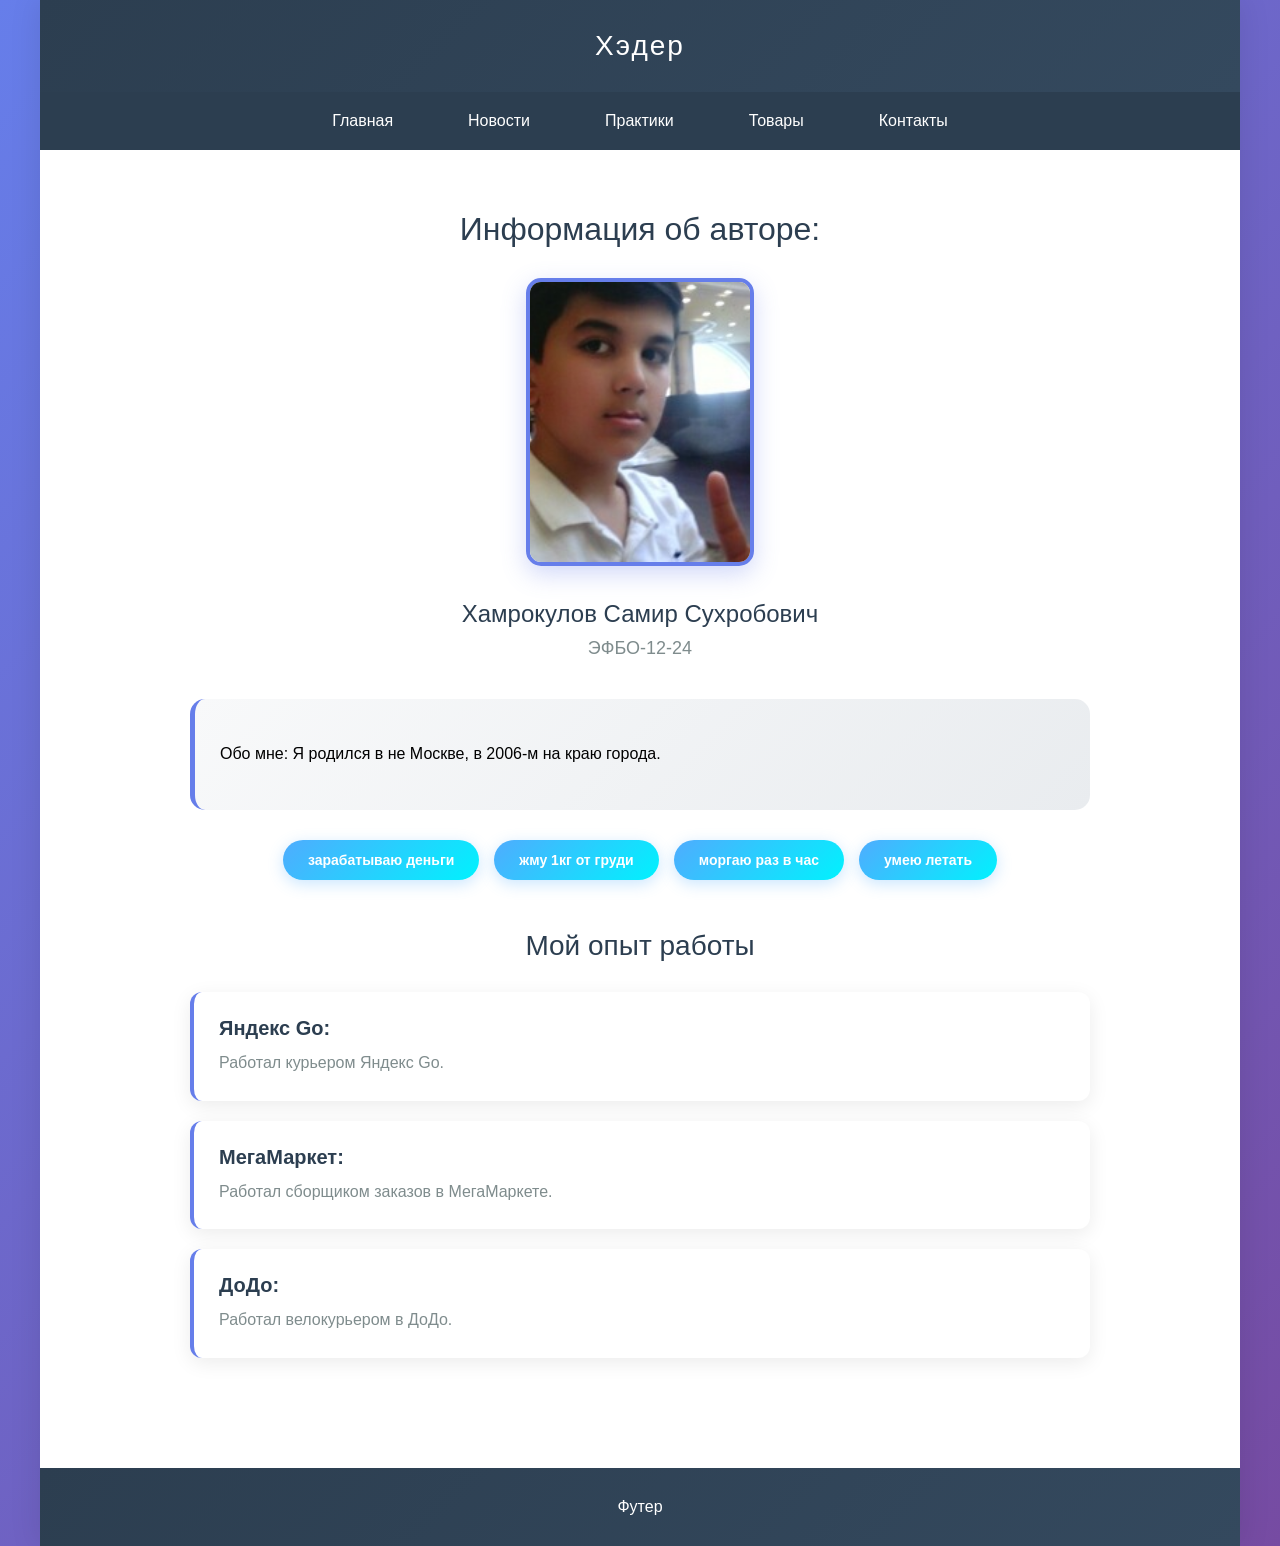
==== index.html @ a270fa30 "practise 7-8" ====
<!DOCTYPE html>
<html lang="ru"> 
    <head> 
        <meta charset="UTF-8"> 
        <meta name="viewport" content="width=device-width, initial-scale=1.0"> 
        <title>Семестровая работа</title> 
        <link rel="stylesheet" href="style/styles.css"> 
    </head> 
    <body> 
        <div class="page-container"> 
            <div class="header">Хэдер</div> 
            <div class="nav"> 
                <ul class="nav-list"> 
                    <li class="nav-item"><a class="nav-link" href="index.html">Главная</a></li> 
                    <li class="nav-item"><a class="nav-link" href="pages/news.html">Новости</a></li> 
                    <li class="nav-item"><a class="nav-link" href="pages/practices.html">Практики</a></li>  
                    <li class="nav-item"><a class="nav-link" href="pages/goods.html">Товары</a></li> 
                    <li class="nav-item"><a class="nav-link" href="pages/contacts.html">Контакты</a></li> 
                </ul> 
            </div> 
            <div class="content"> 
                <div class="profile-header"> 
                    <h1 class="profile-title">Информация об авторе:</h1>
                    <img class="profile-photo" src="photo1.jpg" alt="Фото автора"> 
                    <h2 class="profile-name">Хамрокулов Самир Сухробович</h2> 
                    <p class="profile-group">ЭФБО-12-24</p> 
                </div> 
                 
                <div class="about-me"> 
                    <p>Обо мне: Я родился в не Москве, в 2006-м на краю города.</p> 
                </div> 
                 
                <div class="skills-container"> 
                    <div class="skill-tag"> зарабатываю деньги</div> 
                    <div class="skill-tag"> жму 1кг от груди</div> 
                    <div class="skill-tag"> моргаю раз в час</div> 
                    <div class="skill-tag"> умею летать</div> 
                </div> 
                 
                <div class="experience-section"> 
                    <h2 class="section-title">Мой опыт работы</h2> 
                    <div class="experience-card"> 
                        <h3 class="experience-title">Яндекс Go:</h3> 
                        <p class="experience-desc">Работал курьером Яндекс Go.</p> 
                    </div> 
                    <div class="experience-card"> 
                        <h3 class="experience-title">МегаМаркет:</h3> 
                        <p class="experience-desc">Работал сборщиком заказов в МегаМаркете.
</p> 
                    </div> 
                    <div class="experience-card"> 
                        <h3 class="experience-title">ДоДо:</h3> 
                        <p class="experience-desc">Работал велокурьером в ДоДо.</p> 
                    </div> 
                </div> 
            </div> 
            <div class="footer">Футер</div>     
        </div> 
    </body>
</html>
---- style/styles.css ----
/* ===== БАЗОВЫЕ СТИЛИ ===== */
body { 
    font-family: 'Segoe UI', Tahoma, Geneva, Verdana, sans-serif;
    margin: 0; 
    padding: 0; 
    background: linear-gradient(135deg, #667eea 0%, #764ba2 100%); 
    min-height: 100vh; 
} 
 
/* ===== КОНТЕЙНЕР СТРАНИЦЫ ===== */
.page-container { 
    max-width: 1200px; 
    margin: 0 auto; 
    background: white; 
    min-height: 100vh; 
    box-shadow: 0 0 30px rgba(0,0,0,0.1); 
} 
 
/* ===== ШАПКА ===== */
.header { 
    background: linear-gradient(135deg, #2c3e50 0%, #34495e 100%); 
    color: white; 
    text-align: center; 
    padding: 30px; 
    font-size: 28px; 
    font-weight: 300; 
    letter-spacing: 2px; 
} 
 
/* ===== НАВИГАЦИЯ ===== */
.nav { 
    background: #2c3e50; 
    padding: 20px 0; 
} 
 
.nav-list { 
    list-style: none; 
    margin: 0; 
    padding: 0; 
    display: flex; 
    justify-content: center; 
    gap: 25px; 
} 
 
.nav-item { 
    margin: 0; 
} 
 
.nav-link { 
    color: white; 
    text-decoration: none; 
    padding: 12px 25px; 
    border-radius: 25px; 
    transition: all 0.3s ease; 
    font-weight: 500; 
}

.nav-link:hover { 
    background: rgba(255,255,255,0.1); 
    transform: translateY(-2px); 
} 
 
/* ===== ОСНОВНОЙ КОНТЕНТ ===== */
.content { 
    padding: 40px; 
    max-width: 900px; 
    margin: 0 auto; 
}

/* ===== ЗАГОЛОВКИ СТРАНИЦ ===== */
.page-title {
    font-size: 32px;
    color: #2c3e50;
    text-align: center;
    margin-bottom: 40px;
    font-weight: 300;
}
 
/* ===== ГЛАВНАЯ СТРАНИЦА ===== */
.profile-header { 
    text-align: center; 
    margin-bottom: 40px; 
} 
 
.profile-title { 
    font-size: 32px; 
    color: #2c3e50; 
    margin-bottom: 10px; 
    font-weight: 300; 
} 
 
.profile-photo { 
    width: 220px; 
    height: 280px; 
    border-radius: 15px; 
    object-fit: cover; 
    margin: 20px auto; 
    border: 4px solid #667eea; 
    box-shadow: 0 8px 25px rgba(102, 126, 234, 0.3); 
} 
 
.profile-name { 
    font-size: 24px; 
    color: #2c3e50; 
    margin: 10px 0; 
    font-weight: 500; 
} 
 
.profile-group { 
    font-size: 18px; 
    color: #7f8c8d; 
    margin: 5px 0; 
} 
 
.about-me { 
    background: linear-gradient(135deg, #f8f9fa 0%, #e9ecef 100%); 
    padding: 25px; 
    border-radius: 15px;
    margin: 30px 0; 
    border-left: 5px solid #667eea; 
    font-size: 16px; 
    line-height: 1.8; 
} 
 
/* ===== НАВЫКИ ===== */
.skills-container { 
    display: flex; 
    justify-content: center; 
    flex-wrap: wrap; 
    gap: 15px; 
    margin: 30px 0; 
} 
 
.skill-tag { 
    background: linear-gradient(135deg, #4facfe 0%, #00f2fe 100%); 
    color: white; 
    padding: 12px 25px; 
    border-radius: 25px; 
    font-weight: 600; 
    font-size: 14px; 
    box-shadow: 0 4px 15px rgba(79, 172, 254, 0.3); 
    transition: all 0.3s ease; 
} 
 
.skill-tag:hover { 
    transform: translateY(-3px); 
    box-shadow: 0 6px 20px rgba(79, 172, 254, 0.4); 
} 
 
/* ===== ОПЫТ РАБОТЫ ===== */
.experience-section { 
    margin-top: 50px; 
} 
 
.section-title { 
    font-size: 28px; 
    color: #2c3e50; 
    text-align: center; 
    margin-bottom: 30px; 
    font-weight: 300; 
} 
 
.experience-card { 
    background: white; 
    padding: 25px; 
    margin: 20px 0; 
    border-radius: 12px; 
    box-shadow: 0 5px 20px rgba(0,0,0,0.08); 
    border-left: 4px solid #667eea; 
    transition: transform 0.3s ease; 
} 
 
.experience-card:hover { 
    transform: translateX(5px); 
} 
 
.experience-title { 
    font-size: 20px; 
    color: #2c3e50; 
    margin: 0 0 10px 0; 
    font-weight: 600; 
} 
 
.experience-desc { 
    color: #7f8c8d; 
    line-height: 1.6; 
    margin: 0; 
}

/* ===== НОВОСТИ ===== */
.news-container {
    display: flex;
    flex-direction: column;
    gap: 25px;
}

.news-card {
    background: white;
    padding: 30px;
    border-radius: 12px;
    box-shadow: 0 5px 20px rgba(0,0,0,0.08);
    border-left: 4px solid #e74c3c;
    transition: transform 0.3s ease;
}

.news-card:hover {
    transform: translateY(-5px);
}

.news-title {
    font-size: 22px;
    color: #2c3e50;
    margin: 0 0 10px 0;
    font-weight: 600;
}

.news-meta {
    color: #7f8c8d;
    font-size: 14px;
    margin: 0 0 15px 0;
    font-style: italic;
}

.news-content {
    color: #34495e;
    line-height: 1.6;
    margin: 0;
}

/* ===== ТОВАРЫ ===== */
.goods-container {
    display: grid;
    grid-template-columns: repeat(auto-fit, minmax(250px, 1fr));
    gap: 30px;
    margin-top: 30px;
}

.goods-card {
    background: white;
    padding: 25px;
    border-radius: 12px;
    box-shadow: 0 5px 20px rgba(0,0,0,0.08);
    text-align: center;
    transition: transform 0.3s ease;
}

.goods-card:hover {
    transform: translateY(-5px);
}

.goods-image {
    width: 200px;
    height: 200px;
    object-fit: cover;
    border-radius: 10px;
    margin-bottom: 15px;
}

.goods-title {
    font-size: 20px;
    color: #2c3e50;
    margin: 15px 0 10px 0;
    font-weight: 600;
}

.goods-price {
    font-size: 18px;
    color: #e74c3c;
    font-weight: 700;
    margin: 10px 0 20px 0;
}

.goods-button {
    background: linear-gradient(135deg, #27ae60 0%, #2ecc71 100%);
    color: white;
    border: none;
    padding: 12px 30px;
    border-radius: 25px;
    font-weight: 600;
    cursor: pointer;
    transition: all 0.3s ease;
}

.goods-button:hover {
    transform: translateY(-2px);
    box-shadow: 0 4px 15px rgba(46, 204, 113, 0.3);
}

/* ===== КОНТАКТЫ ===== */
.contacts-container {
    display: flex;
    flex-direction: column;
    gap: 25px;
    max-width: 600px;
    margin: 0 auto;
}

.contact-card {
    background: white;
    padding: 30px;
    border-radius: 12px;
    box-shadow: 0 5px 20px rgba(0,0,0,0.08);
    text-align: center;
    border-left: 4px solid #f39c12;
}

.contact-title {
    font-size: 20px;
    color: #2c3e50;
    margin: 0 0 15px 0;
    font-weight: 600;
}

.contact-info {
    font-size: 16px;
    color: #7f8c8d;
    margin: 0;
    line-height: 1.6;
}

.contact-button {
    background: linear-gradient(135deg, #f39c12 0%, #e67e22 100%);
    color: white;
    border: none;
    padding: 15px 40px;
    border-radius: 25px;
    font-size: 16px;
    font-weight: 600;
    cursor: pointer;
    transition: all 0.3s ease;
}

.contact-button:hover {
    transform: translateY(-2px);
    box-shadow: 0 4px 15px rgba(243, 156, 18, 0.3);
}

/* ===== ПРАКТИКИ ===== */
.practices-container {
    display: flex;
    flex-direction: column;
    gap: 25px;
}

.practice-card {
    background: white;
    padding: 30px;
    border-radius: 12px;
    box-shadow: 0 5px 20px rgba(0,0,0,0.08);
    border-left: 4px solid #9b59b6;
    transition: transform 0.3s ease;
}

.practice-card:hover {
    transform: translateX(5px);
}

.practice-title {
    font-size: 20px;
    color: #2c3e50;
    margin: 0 0 10px 0;
    font-weight: 600;
}

.practice-desc {
    color: #7f8c8d;
    line-height: 1.6;
    margin: 0;
}
 
/* ===== ФУТЕР ===== */
.footer { 
    background: linear-gradient(135deg, #2c3e50 0%, #34495e 100%); 
    color: white; 
    text-align: center; 
    padding: 30px; 
    margin-top: 50px; 
}
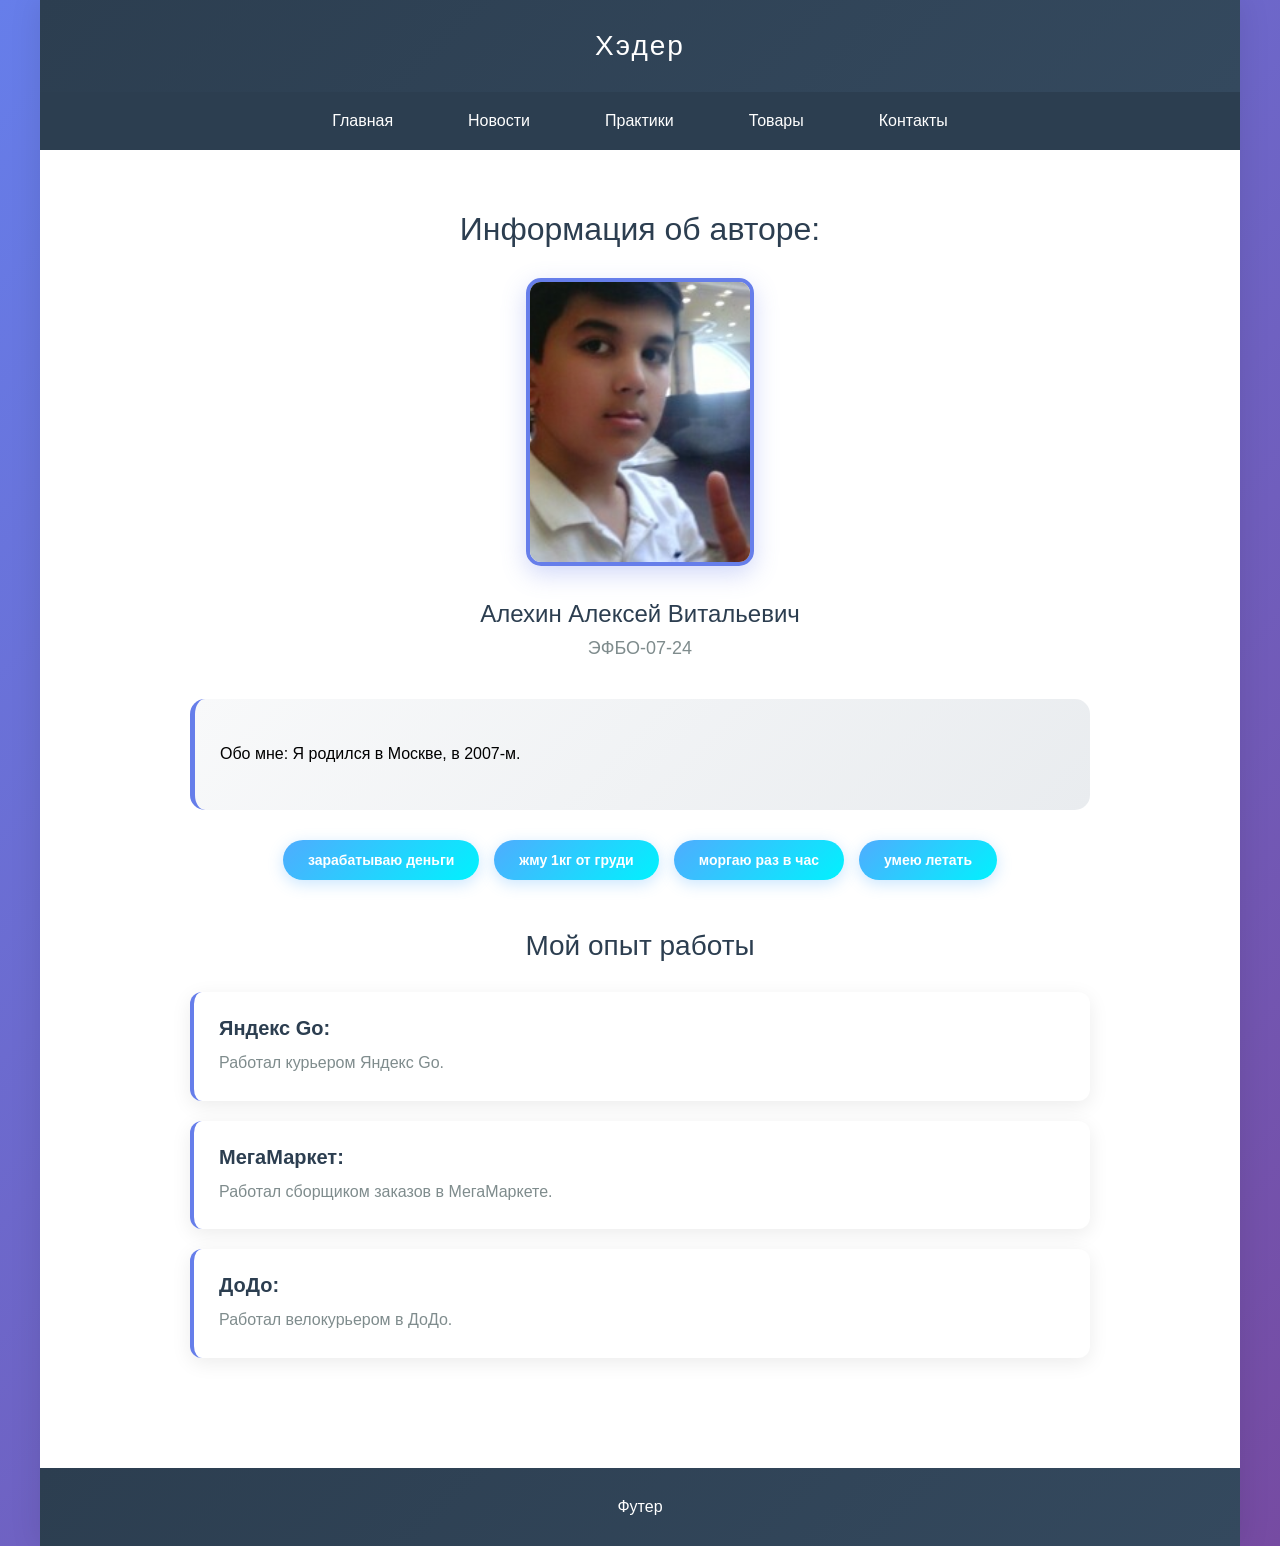
==== commit aa6508c7: "change index and pages" ====
--- a/index.html
+++ b/index.html
@@ -22,12 +22,12 @@
                 <div class="profile-header"> 
                     <h1 class="profile-title">Информация об авторе:</h1>
                     <img class="profile-photo" src="photo1.jpg" alt="Фото автора"> 
-                    <h2 class="profile-name">Хамрокулов Самир Сухробович</h2> 
-                    <p class="profile-group">ЭФБО-12-24</p> 
+                    <h2 class="profile-name">Алехин Алексей Витальевич</h2> 
+                    <p class="profile-group">ЭФБО-07-24</p> 
                 </div> 
                  
                 <div class="about-me"> 
-                    <p>Обо мне: Я родился в не Москве, в 2006-м на краю города.</p> 
+                    <p>Обо мне: Я родился в Москве, в 2007-м.</p> 
                 </div> 
                  
                 <div class="skills-container"> 
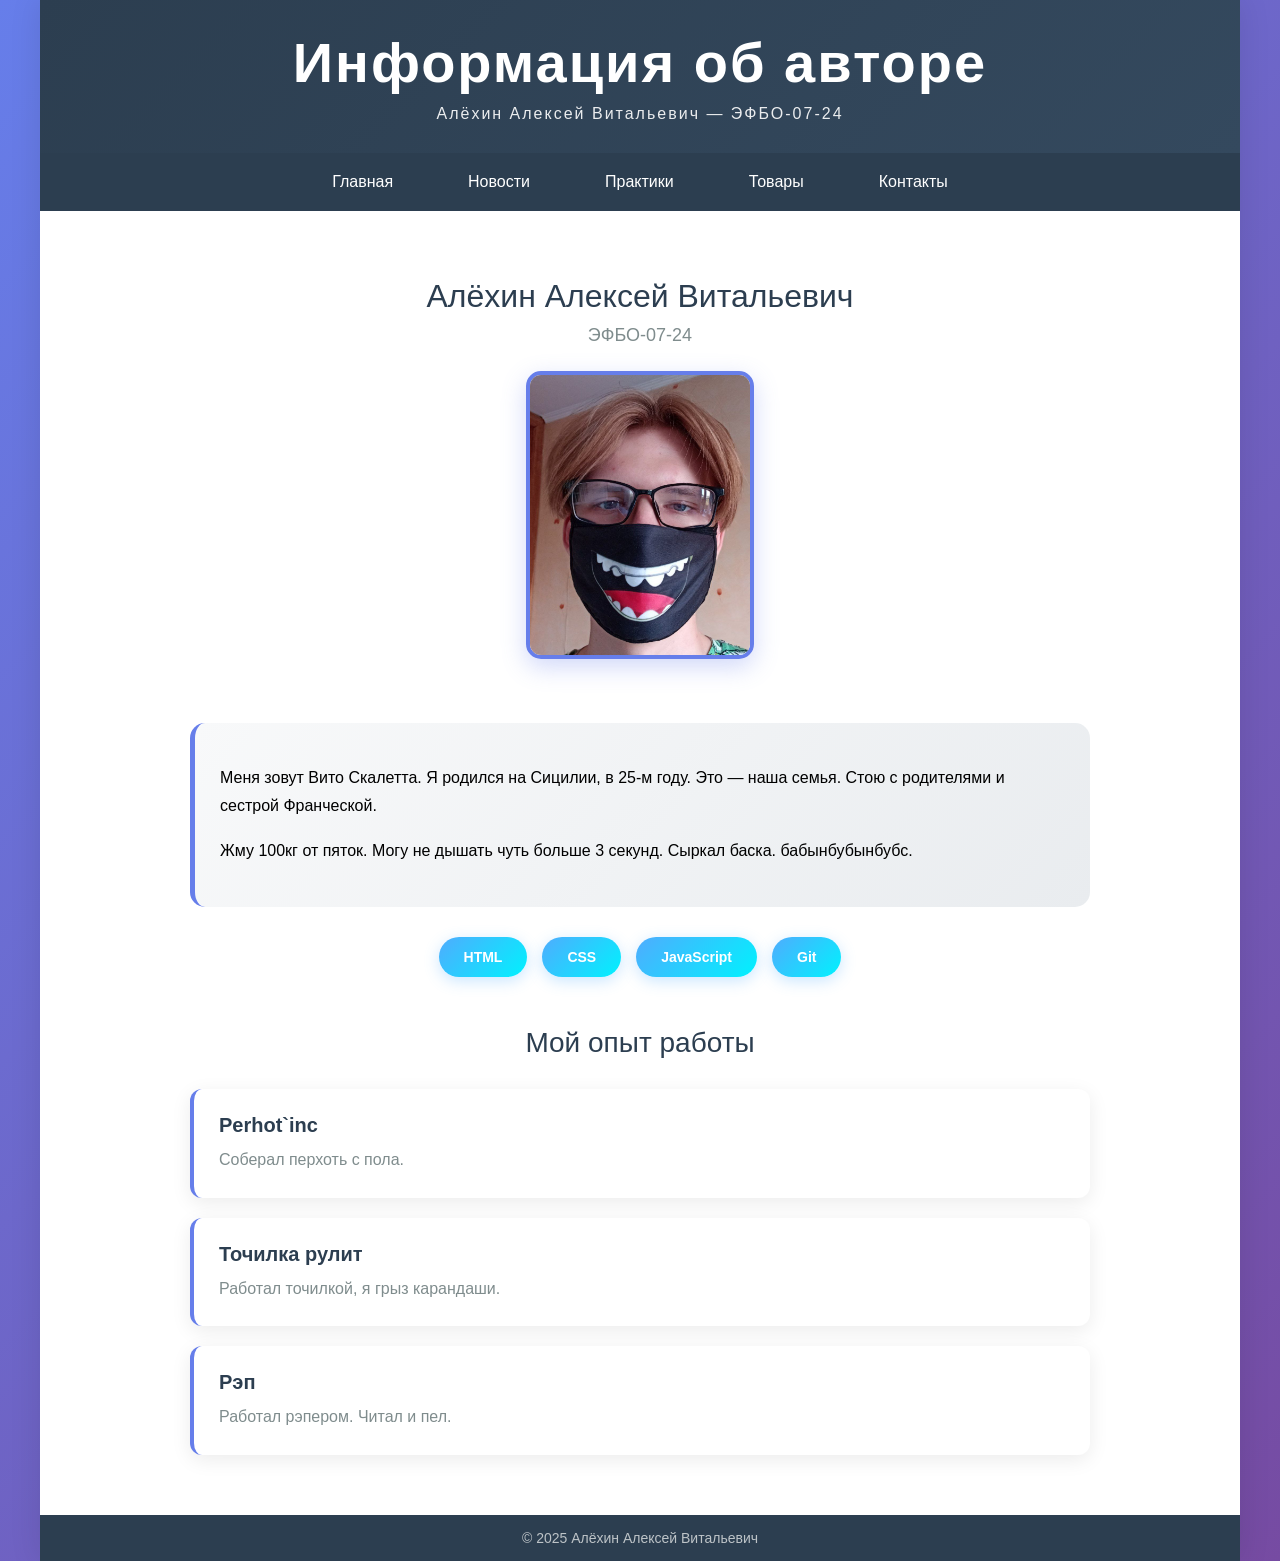
==== commit ce4b21c6: "Merge pull request #15 from meatball1388/dev 9-10" ====
--- a/index.html
+++ b/index.html
@@ -1,60 +1,87 @@
 <!DOCTYPE html>
-<html lang="ru"> 
-    <head> 
-        <meta charset="UTF-8"> 
-        <meta name="viewport" content="width=device-width, initial-scale=1.0"> 
-        <title>Семестровая работа</title> 
-        <link rel="stylesheet" href="style/styles.css"> 
-    </head> 
-    <body> 
-        <div class="page-container"> 
-            <div class="header">Хэдер</div> 
-            <div class="nav"> 
-                <ul class="nav-list"> 
-                    <li class="nav-item"><a class="nav-link" href="index.html">Главная</a></li> 
-                    <li class="nav-item"><a class="nav-link" href="pages/news.html">Новости</a></li> 
-                    <li class="nav-item"><a class="nav-link" href="pages/practices.html">Практики</a></li>  
-                    <li class="nav-item"><a class="nav-link" href="pages/goods.html">Товары</a></li> 
-                    <li class="nav-item"><a class="nav-link" href="pages/contacts.html">Контакты</a></li> 
-                </ul> 
-            </div> 
-            <div class="content"> 
-                <div class="profile-header"> 
-                    <h1 class="profile-title">Информация об авторе:</h1>
-                    <img class="profile-photo" src="photo1.jpg" alt="Фото автора"> 
-                    <h2 class="profile-name">Алехин Алексей Витальевич</h2> 
-                    <p class="profile-group">ЭФБО-07-24</p> 
-                </div> 
-                 
-                <div class="about-me"> 
-                    <p>Обо мне: Я родился в Москве, в 2007-м.</p> 
-                </div> 
-                 
-                <div class="skills-container"> 
-                    <div class="skill-tag"> зарабатываю деньги</div> 
-                    <div class="skill-tag"> жму 1кг от груди</div> 
-                    <div class="skill-tag"> моргаю раз в час</div> 
-                    <div class="skill-tag"> умею летать</div> 
-                </div> 
-                 
-                <div class="experience-section"> 
-                    <h2 class="section-title">Мой опыт работы</h2> 
-                    <div class="experience-card"> 
-                        <h3 class="experience-title">Яндекс Go:</h3> 
-                        <p class="experience-desc">Работал курьером Яндекс Go.</p> 
-                    </div> 
-                    <div class="experience-card"> 
-                        <h3 class="experience-title">МегаМаркет:</h3> 
-                        <p class="experience-desc">Работал сборщиком заказов в МегаМаркете.
-</p> 
-                    </div> 
-                    <div class="experience-card"> 
-                        <h3 class="experience-title">ДоДо:</h3> 
-                        <p class="experience-desc">Работал велокурьером в ДоДо.</p> 
-                    </div> 
-                </div> 
-            </div> 
-            <div class="footer">Футер</div>     
-        </div> 
-    </body>
-</html>
+<html lang="ru">
+
+<head>
+    <meta charset="UTF-8">
+    <title>Информация об авторе</title>
+    <link rel="stylesheet" href="style/styles.css">
+</head>
+
+<body>
+    <div class="page-container">
+
+        <header class="header">
+            <h1 class="header__title">Информация об авторе</h1>
+            <p class="header__group">Алёхин Алексей Витальевич — ЭФБО-07-24</p>
+        </header>
+
+        <nav class="nav">
+            <ul class="nav-list">
+                <li class="nav-item">
+                    <a class="nav-link" href="index.html">Главная</a>
+                </li>
+                <li class="nav-item">
+                    <a class="nav-link" href="pages/news.html">Новости</a>
+                </li>
+                <li class="nav-item">
+                    <a class="nav-link" href="pages/practices.html">Практики</a>
+                </li>
+                <li class="nav-item">
+                    <a class="nav-link" href="pages/goods.html">Товары</a>
+                </li>
+                <li class="nav-item">
+                    <a class="nav-link" href="pages/contacts.html">Контакты</a>
+                </li>
+            </ul>
+        </nav>
+
+        <main class="content">
+
+            <section class="profile-header">
+                <h2 class="profile-title">Алёхин Алексей Витальевич</h2>
+                <p class="profile-group">ЭФБО-07-24</p>
+                <img src="images/photo1.webp" alt="Фото автора" class="profile-photo">
+            </section>
+
+            <section class="about-me">
+                <p>Меня зовут Вито Скалетта. Я родился на Сицилии, в 25-м году. Это — наша семья. Стою с родителями и
+                    сестрой Франческой.</p>
+                <p>Жму 100кг от пяток. Могу не дышать чуть больше 3 секунд. Сыркал баска. бабынбубынбубс.</p>
+            </section>
+
+            <section class="skills-container">
+                <span class="skill-tag">HTML</span>
+                <span class="skill-tag">CSS</span>
+                <span class="skill-tag">JavaScript</span>
+                <span class="skill-tag">Git</span>
+            </section>
+
+            <section class="experience-section">
+                <h2 class="section-title">Мой опыт работы</h2>
+
+                <article class="experience-card">
+                    <h3 class="experience-title">Perhot`inc</h3>
+                    <p class="experience-desc">Соберал перхоть с пола.</p>
+                </article>
+
+                <article class="experience-card">
+                    <h3 class="experience-title">Точилка рулит</h3>
+                    <p class="experience-desc">Работал точилкой, я грыз карандаши.</p>
+                </article>
+
+                <article class="experience-card">
+                    <h3 class="experience-title">Рэп</h3>
+                    <p class="experience-desc">Работал рэпером. Читал и пел.</p>
+                </article>
+            </section>
+
+        </main>
+
+        <footer class="footer">
+            <p class="footer__text">© 2025 Алёхин Алексей Витальевич</p>
+        </footer>
+
+    </div>
+</body>
+
+</html>
--- a/style/styles.css
+++ b/style/styles.css
@@ -1,73 +1,92 @@
 /* ===== БАЗОВЫЕ СТИЛИ ===== */
-body { 
+
+body {
     font-family: 'Segoe UI', Tahoma, Geneva, Verdana, sans-serif;
-    margin: 0; 
-    padding: 0; 
-    background: linear-gradient(135deg, #667eea 0%, #764ba2 100%); 
-    min-height: 100vh; 
-} 
- 
+    margin: 0;
+    padding: 0;
+    background: linear-gradient(135deg, #667eea 0%, #764ba2 100%);
+    min-height: 100vh;
+}
+
 /* ===== КОНТЕЙНЕР СТРАНИЦЫ ===== */
-.page-container { 
-    max-width: 1200px; 
-    margin: 0 auto; 
-    background: white; 
-    min-height: 100vh; 
-    box-shadow: 0 0 30px rgba(0,0,0,0.1); 
-} 
- 
+
+.page-container {
+    max-width: 1200px;
+    margin: 0 auto;
+    background: white;
+    min-height: 100vh;
+    box-shadow: 0 0 30px rgba(0,0,0,0.1);
+    display: flex;
+    flex-direction: column;
+}
+
 /* ===== ШАПКА ===== */
-.header { 
-    background: linear-gradient(135deg, #2c3e50 0%, #34495e 100%); 
-    color: white; 
-    text-align: center; 
-    padding: 30px; 
-    font-size: 28px; 
-    font-weight: 300; 
-    letter-spacing: 2px; 
-} 
- 
+
+.header {
+    background: linear-gradient(135deg, #2c3e50 0%, #34495e 100%);
+    color: white;
+    text-align: center;
+    padding: 30px;
+    font-size: 28px;
+    font-weight: 300;
+    letter-spacing: 2px;
+}
+
+.header__title {
+    margin: 0 0 10px 0;
+}
+
+.header__group {
+    margin: 0;
+    font-size: 16px;
+    opacity: 0.9;
+}
+
 /* ===== НАВИГАЦИЯ ===== */
-.nav { 
-    background: #2c3e50; 
-    padding: 20px 0; 
-} 
- 
-.nav-list { 
-    list-style: none; 
-    margin: 0; 
-    padding: 0; 
-    display: flex; 
-    justify-content: center; 
-    gap: 25px; 
-} 
- 
-.nav-item { 
-    margin: 0; 
-} 
- 
-.nav-link { 
-    color: white; 
-    text-decoration: none; 
-    padding: 12px 25px; 
-    border-radius: 25px; 
-    transition: all 0.3s ease; 
-    font-weight: 500; 
-}
-
-.nav-link:hover { 
-    background: rgba(255,255,255,0.1); 
-    transform: translateY(-2px); 
-} 
- 
+
+.nav {
+    background: #2c3e50;
+    padding: 20px 0;
+}
+
+.nav-list {
+    list-style: none;
+    margin: 0;
+    padding: 0;
+    display: flex;
+    justify-content: center;
+    gap: 25px;
+}
+
+.nav-item {
+    margin: 0;
+}
+
+.nav-link {
+    color: white;
+    text-decoration: none;
+    padding: 12px 25px;
+    border-radius: 25px;
+    transition: all 0.3s ease;
+    font-weight: 500;
+}
+
+.nav-link:hover {
+    background: rgba(255,255,255,0.1);
+    transform: translateY(-2px);
+}
+
 /* ===== ОСНОВНОЙ КОНТЕНТ ===== */
-.content { 
-    padding: 40px; 
-    max-width: 900px; 
-    margin: 0 auto; 
+
+.content {
+    padding: 40px;
+    max-width: 900px;
+    margin: 0 auto;
+    flex: 1;
 }
 
 /* ===== ЗАГОЛОВКИ СТРАНИЦ ===== */
+
 .page-title {
     font-size: 32px;
     color: #2c3e50;
@@ -75,119 +94,123 @@
     margin-bottom: 40px;
     font-weight: 300;
 }
- 
+
 /* ===== ГЛАВНАЯ СТРАНИЦА ===== */
-.profile-header { 
-    text-align: center; 
-    margin-bottom: 40px; 
-} 
- 
-.profile-title { 
-    font-size: 32px; 
-    color: #2c3e50; 
-    margin-bottom: 10px; 
-    font-weight: 300; 
-} 
- 
-.profile-photo { 
-    width: 220px; 
-    height: 280px; 
-    border-radius: 15px; 
-    object-fit: cover; 
-    margin: 20px auto; 
-    border: 4px solid #667eea; 
-    box-shadow: 0 8px 25px rgba(102, 126, 234, 0.3); 
-} 
- 
-.profile-name { 
-    font-size: 24px; 
-    color: #2c3e50; 
-    margin: 10px 0; 
-    font-weight: 500; 
-} 
- 
-.profile-group { 
-    font-size: 18px; 
-    color: #7f8c8d; 
-    margin: 5px 0; 
-} 
- 
-.about-me { 
-    background: linear-gradient(135deg, #f8f9fa 0%, #e9ecef 100%); 
-    padding: 25px; 
+
+.profile-header {
+    text-align: center;
+    margin-bottom: 40px;
+}
+
+.profile-title {
+    font-size: 32px;
+    color: #2c3e50;
+    margin-bottom: 10px;
+    font-weight: 300;
+}
+
+.profile-photo {
+    width: 220px;
+    height: 280px;
     border-radius: 15px;
-    margin: 30px 0; 
-    border-left: 5px solid #667eea; 
-    font-size: 16px; 
-    line-height: 1.8; 
-} 
- 
+    object-fit: cover;
+    margin: 20px auto;
+    border: 4px solid #667eea;
+    box-shadow: 0 8px 25px rgba(102, 126, 234, 0.3);
+}
+
+.profile-name {
+    font-size: 24px;
+    color: #2c3e50;
+    margin: 10px 0;
+    font-weight: 500;
+}
+
+.profile-group {
+    font-size: 18px;
+    color: #7f8c8d;
+    margin: 5px 0;
+}
+
+.about-me {
+    background: linear-gradient(135deg, #f8f9fa 0%, #e9ecef 100%);
+    padding: 25px;
+    border-radius: 15px;
+    margin: 30px 0;
+    border-left: 5px solid #667eea;
+    font-size: 16px;
+    line-height: 1.8;
+}
+
 /* ===== НАВЫКИ ===== */
-.skills-container { 
-    display: flex; 
-    justify-content: center; 
-    flex-wrap: wrap; 
-    gap: 15px; 
-    margin: 30px 0; 
-} 
- 
-.skill-tag { 
-    background: linear-gradient(135deg, #4facfe 0%, #00f2fe 100%); 
-    color: white; 
-    padding: 12px 25px; 
-    border-radius: 25px; 
-    font-weight: 600; 
-    font-size: 14px; 
-    box-shadow: 0 4px 15px rgba(79, 172, 254, 0.3); 
-    transition: all 0.3s ease; 
-} 
- 
-.skill-tag:hover { 
-    transform: translateY(-3px); 
-    box-shadow: 0 6px 20px rgba(79, 172, 254, 0.4); 
-} 
- 
+
+.skills-container {
+    display: flex;
+    justify-content: center;
+    flex-wrap: wrap;
+    gap: 15px;
+    margin: 30px 0;
+}
+
+.skill-tag {
+    background: linear-gradient(135deg, #4facfe 0%, #00f2fe 100%);
+    color: white;
+    padding: 12px 25px;
+    border-radius: 25px;
+    font-weight: 600;
+    font-size: 14px;
+    box-shadow: 0 4px 15px rgba(79, 172, 254, 0.3);
+    transition: all 0.3s ease;
+}
+
+.skill-tag:hover {
+    transform: translateY(-3px);
+    box-shadow: 0 6px 20px rgba(79, 172, 254, 0.4);
+}
+
 /* ===== ОПЫТ РАБОТЫ ===== */
-.experience-section { 
-    margin-top: 50px; 
-} 
- 
-.section-title { 
-    font-size: 28px; 
-    color: #2c3e50; 
-    text-align: center; 
-    margin-bottom: 30px; 
-    font-weight: 300; 
-} 
- 
-.experience-card { 
-    background: white; 
-    padding: 25px; 
-    margin: 20px 0; 
-    border-radius: 12px; 
-    box-shadow: 0 5px 20px rgba(0,0,0,0.08); 
-    border-left: 4px solid #667eea; 
-    transition: transform 0.3s ease; 
-} 
- 
-.experience-card:hover { 
-    transform: translateX(5px); 
-} 
- 
-.experience-title { 
-    font-size: 20px; 
-    color: #2c3e50; 
-    margin: 0 0 10px 0; 
-    font-weight: 600; 
-} 
- 
-.experience-desc { 
-    color: #7f8c8d; 
-    line-height: 1.6; 
-    margin: 0; 
+
+.experience-section {
+    margin-top: 50px;
+}
+
+.section-title {
+    font-size: 28px;
+    color: #2c3e50;
+    text-align: center;
+    margin-bottom: 30px;
+    font-weight: 300;
+}
+
+.experience-card {
+    background: white;
+    padding: 25px;
+    margin: 20px 0;
+    border-radius: 12px;
+    box-shadow: 0 5px 20px rgba(0,0,0,0.08);
+    border-left: 4px solid #667eea;
+    transition: transform 0.3s ease;
+}
+
+.experience-card:hover {
+    transform: translateX(5px);
+}
+
+.experience-title {
+    font-size: 20px;
+    color: #2c3e50;
+    margin: 0 0 10px 0;
+    font-weight: 600;
+}
+
+.experience-desc {
+    color: #7f8c8d;
+    line-height: 1.6;
+    margin: 0;
 }
 
 /* ===== НОВОСТИ ===== */
+
 .news-container {
     display: flex;
     flex-direction: column;
@@ -228,6 +251,7 @@
 }
 
 /* ===== ТОВАРЫ ===== */
+
 .goods-container {
     display: grid;
     grid-template-columns: repeat(auto-fit, minmax(250px, 1fr));
@@ -287,12 +311,20 @@
 }
 
 /* ===== КОНТАКТЫ ===== */
+
 .contacts-container {
     display: flex;
     flex-direction: column;
     gap: 25px;
     max-width: 600px;
     margin: 0 auto;
+}
+
+.contact-grid {
+    display: grid;
+    grid-template-columns: repeat(auto-fit, minmax(250px, 1fr));
+    gap: 20px;
+    margin: 30px 0;
 }
 
 .contact-card {
@@ -328,14 +360,98 @@
     font-weight: 600;
     cursor: pointer;
     transition: all 0.3s ease;
-}
-
-.contact-button:hover {
+    align-self: center;
+}
+
+/* ===== ФОРМА В МОДАЛКЕ ===== */
+
+.contact-form {
+    display: flex;
+    flex-direction: column;
+    gap: 10px;
+}
+
+.contact-form label {
+    font-weight: 600;
+    color: #2c3e50;
+    display: flex;
+    flex-direction: column;
+    gap: 4px;
+}
+
+.contact-form input,
+.contact-form select,
+.contact-form textarea {
+    width: 100%;
+    padding: 10px 12px;
+    border-radius: 8px;
+    border: 1px solid #d1d5db;
+    font-size: 14px;
+    box-sizing: border-box;
+}
+
+.contact-form textarea {
+    min-height: 100px;
+    resize: vertical;
+}
+
+.form-actions {
+    display: flex;
+    gap: 10px;
+    margin-top: 10px;
+}
+
+.form-actions button {
+    flex: 1;
+    padding: 10px 16px;
+    border-radius: 8px;
+    border: none;
+    font-weight: 600;
+    cursor: pointer;
+    transition: all 0.3s ease;
+}
+
+.form-actions button[type="button"] {
+    background: #95a5a6;
+    color: white;
+}
+
+.form-actions button[type="submit"] {
+    background: linear-gradient(135deg, #27ae60 0%, #2ecc71 100%);
+    color: white;
+}
+
+.form-actions button:hover {
     transform: translateY(-2px);
-    box-shadow: 0 4px 15px rgba(243, 156, 18, 0.3);
+    box-shadow: 0 4px 15px rgba(0,0,0,0.2);
+}
+
+/* ===== МОДАЛЬНОЕ ОКНО ===== */
+
+dialog {
+    padding: 1.5rem;
+    border: none;
+    border-radius: 12px;
+    max-width: 500px;
+    width: 90vw;
+    box-shadow: 0 10px 40px rgba(0,0,0,0.2);
+}
+
+dialog::backdrop {
+    background: rgba(0,0,0,0.5);
+    backdrop-filter: blur(2px);
+}
+
+dialog h2 {
+    color: #2c3e50;
+    margin: 0 0 1.5rem 0;
+    font-size: 24px;
+    text-align: center;
+    font-weight: 600;
 }
 
 /* ===== ПРАКТИКИ ===== */
+
 .practices-container {
     display: flex;
     flex-direction: column;
@@ -347,12 +463,7 @@
     padding: 30px;
     border-radius: 12px;
     box-shadow: 0 5px 20px rgba(0,0,0,0.08);
-    border-left: 4px solid #9b59b6;
-    transition: transform 0.3s ease;
-}
-
-.practice-card:hover {
-    transform: translateX(5px);
+    border-left: 4px solid #3498db;
 }
 
 .practice-title {
@@ -364,15 +475,37 @@
 
 .practice-desc {
     color: #7f8c8d;
-    line-height: 1.6;
-    margin: 0;
-}
- 
+    margin: 0;
+}
+
 /* ===== ФУТЕР ===== */
-.footer { 
-    background: linear-gradient(135deg, #2c3e50 0%, #34495e 100%); 
-    color: white; 
-    text-align: center; 
-    padding: 30px; 
-    margin-top: 50px; 
-}
+
+.footer {
+    background: #2c3e50;
+    color: #bdc3c7;
+    text-align: center;
+    padding: 15px 10px;
+    font-size: 14px;
+}
+
+.footer__text {
+    margin: 0;
+}
+
+/* ===== АДАПТИВ ===== */
+
+@media (max-width: 768px) {
+    .content {
+        padding: 20px;
+    }
+
+    .nav-list {
+        flex-wrap: wrap;
+        gap: 10px;
+    }
+
+    .profile-photo {
+        width: 180px;
+        height: 220px;
+    }
+}
